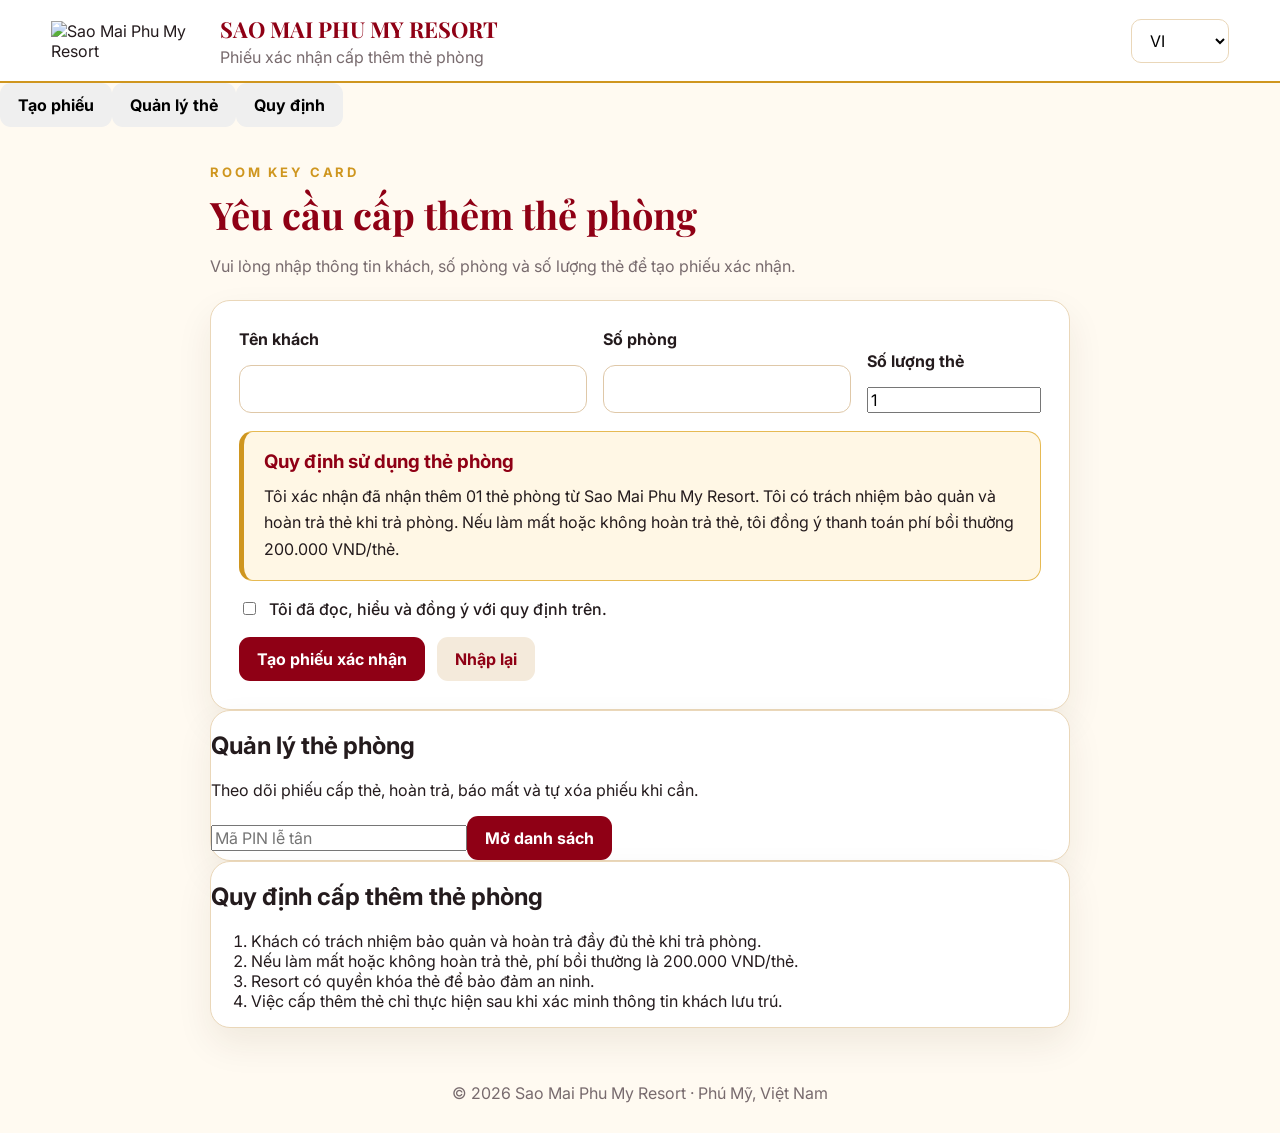
==== public/index.html @ 5bd834b5 "Add files via upload" ====
<!doctype html><html lang="vi"><head><meta charset="utf-8"><meta name="viewport" content="width=device-width,initial-scale=1"><meta name="theme-color" content="#8f0015"><title>Sao Mai Phu My Resort | Room Card Manager</title><link rel="preconnect" href="https://fonts.googleapis.com"><link rel="preconnect" href="https://fonts.gstatic.com" crossorigin><link href="https://fonts.googleapis.com/css2?family=Inter:wght@400;500;600;700&family=Playfair+Display:wght@600;700&display=swap" rel="stylesheet"><link rel="stylesheet" href="/styles.css"></head><body>
<header class="topbar no-print"><div class="brand"><img src="/assets/sao-mai-logo.svg" alt="Sao Mai Phu My Resort"><div><h1>SAO MAI PHU MY RESORT</h1><p data-i18n="subtitle">Hệ thống cấp và quản lý thẻ phòng</p></div></div><select id="language"><option value="vi">VI</option><option value="en">EN</option><option value="zh">中文</option><option value="ko">한국어</option></select></header>
<nav class="tabs no-print"><button class="tab active" data-tab="create" data-i18n="createTab">Tạo phiếu</button><button class="tab" data-tab="manage" data-i18n="manageTab">Quản lý thẻ</button><button class="tab" data-tab="rules" data-i18n="rulesTab">Quy định</button></nav>
<main>
<section id="create" class="panel active"><div class="hero no-print"><span class="eyebrow">ROOM KEY CARD</span><h2 data-i18n="heroTitle">Yêu cầu cấp thêm thẻ phòng</h2><p data-i18n="heroText">Nhập thông tin khách, số phòng và số lượng thẻ để tạo phiếu xác nhận.</p></div>
<form id="requestForm" class="card form-card no-print"><div class="form-row-three"><label><span data-i18n="guestName">Tên khách</span><input id="guestName" required></label><label><span data-i18n="roomNumber">Số phòng</span><input id="roomNumber" required></label><label><span data-i18n="cardCount">Số lượng thẻ</span><input id="cardCount" type="number" min="1" max="10" value="1" required></label></div><div class="terms-box full"><h3 data-i18n="termsTitle">Quy định sử dụng thẻ phòng</h3><p id="termsText"></p></div><label class="agree full"><input id="agree" type="checkbox" required><span data-i18n="agreeText">Tôi đã đọc, hiểu và đồng ý với quy định trên.</span></label><div class="actions full"><button type="submit" class="primary" data-i18n="createReceipt">Tạo phiếu xác nhận</button><button type="reset" class="secondary" data-i18n="reset">Nhập lại</button></div></form>
<section id="receipt" class="receipt hidden"><div class="receipt-header"><img src="/assets/sao-mai-logo.svg" alt="Sao Mai Phu My Resort"><div><h2 data-i18n="receiptTitle">PHIẾU XÁC NHẬN CẤP THÊM THẺ PHÒNG</h2><p>SAO MAI PHU MY RESORT</p></div></div><div class="rule"></div><div class="receipt-info"><p><strong data-i18n="codeLabel">Mã phiếu:</strong> <span id="rCode"></span></p><p><strong data-i18n="guestNameLabel">Họ và tên khách:</strong> <span id="rGuestName"></span></p><p><strong data-i18n="roomNumberLabel">Số phòng:</strong> <span id="rRoomNumber"></span></p><p><strong data-i18n="extraCardLabel">Số lượng thẻ cấp thêm:</strong> <span id="rCardCount"></span></p><p><strong data-i18n="issuedAtLabel">Thời gian cấp:</strong> <span id="rIssuedAt"></span></p></div><div class="confirmation"><h3 data-i18n="confirmationTitle">XÁC NHẬN CỦA KHÁCH</h3><p id="confirmationText"></p></div><p id="rPlaceDate" class="place-date"></p><div class="signatures"><div><h4 data-i18n="guestSignature">KHÁCH XÁC NHẬN</h4><p data-i18n="signFullName">(Ký và ghi rõ họ tên)</p><div class="signature-line"></div></div><div><h4 data-i18n="staffSignature">NHÂN VIÊN LỄ TÂN</h4><p data-i18n="signFullName">(Ký và ghi rõ họ tên)</p><div class="signature-line"></div></div></div><div class="actions no-print receipt-actions"><button id="printBtn" class="primary" data-i18n="print">In phiếu</button><button id="newBtn" class="secondary" data-i18n="newReceipt">Nhập khách mới</button></div></section></section>
<section id="manage" class="panel no-print"><div class="card admin-card"><h2 data-i18n="manageTitle">Quản lý thẻ phòng</h2><p data-i18n="manageHint">Theo dõi phiếu cấp thẻ, hoàn trả, báo mất và tự xóa phiếu khi cần.</p><div class="admin-login"><input id="adminPin" type="password" placeholder="Mã PIN lễ tân"><button id="loadAdmin" class="primary" data-i18n="openList">Mở danh sách</button></div><div id="adminArea" class="hidden"><div class="stats"><div><b id="countActive">0</b><span data-i18n="active">Đang sử dụng</span></div><div><b id="countReturned">0</b><span data-i18n="returned">Đã hoàn trả</span></div><div><b id="countLost">0</b><span data-i18n="lost">Báo mất</span></div><div><b id="totalCompensation">0 ₫</b><span data-i18n="compensation">Phí bồi thường</span></div></div><div class="filters"><input id="adminSearch" placeholder="Tên khách, số phòng, mã phiếu..."><select id="statusFilter"><option value="" data-i18n="allStatuses">Tất cả trạng thái</option><option value="active" data-i18n="active">Đang sử dụng</option><option value="returned" data-i18n="returned">Đã hoàn trả</option><option value="lost" data-i18n="lost">Báo mất</option><option value="paid" data-i18n="paid">Đã thu phí</option><option value="cancelled" data-i18n="cancelled">Đã hủy</option></select><button id="refreshAdmin" class="secondary" data-i18n="refresh">Làm mới</button></div><div class="bulk-bar"><label class="bulk-check"><input id="selectAllRows" type="checkbox"><span data-i18n="selectAll">Chọn tất cả</span></label><button id="deleteSelected" class="danger" data-i18n="deleteSelected">Xóa đã chọn</button></div><div class="table-wrap"><table><thead><tr><th><input id="selectAllHead" type="checkbox"></th><th data-i18n="code">Mã</th><th data-i18n="guest">Khách</th><th data-i18n="room">Phòng</th><th data-i18n="cards">Số thẻ</th><th data-i18n="issuedAt">Ngày cấp</th><th data-i18n="status">Trạng thái</th><th data-i18n="actions">Thao tác</th></tr></thead><tbody id="adminRows"></tbody></table></div></div></div></section>
<section id="rules" class="panel no-print"><article class="card rules-card"><h2 data-i18n="rulesTitle">Quy định cấp thêm thẻ phòng</h2><ol><li data-i18n="rule1">Khách có trách nhiệm bảo quản và hoàn trả đầy đủ thẻ khi trả phòng.</li><li data-i18n="rule2">Nếu làm mất hoặc không hoàn trả thẻ, phí bồi thường là 200.000 VND/thẻ.</li><li data-i18n="rule3">Resort có quyền khóa thẻ để bảo đảm an ninh.</li><li data-i18n="rule4">Việc cấp thêm thẻ chỉ thực hiện sau khi xác minh thông tin khách lưu trú.</li></ol></article></section>
</main><footer class="no-print">© <span id="year"></span> Sao Mai Phu My Resort · Phú Mỹ, Việt Nam</footer><script src="/app.js"></script></body></html>
---- styles.css ----
:root{
  --wine:#8f0015;
  --gold:#cf961f;
  --cream:#fffaf1;
  --ink:#241b1d;
  --muted:#786b6e;
  --line:#ead7b9;
  --card:#ffffff;
}
*{box-sizing:border-box}
body{margin:0;background:var(--cream);color:var(--ink);font-family:Inter,Arial,sans-serif}
.topbar{display:flex;justify-content:space-between;align-items:center;padding:14px 4%;background:#fff;border-bottom:2px solid var(--gold)}
.brand{display:flex;align-items:center;gap:14px}
.brand img{width:155px;height:auto}
.brand h1{margin:0;color:var(--wine);font:700 22px "Playfair Display",serif}
.brand p{margin:3px 0 0;color:var(--muted)}
select,input,button{font:inherit}
select{padding:10px 14px;border:1px solid var(--line);border-radius:10px;background:#fff}
main{max-width:900px;margin:auto;padding:34px 20px 55px}
.hero{margin-bottom:24px}
.eyebrow{color:var(--gold);font-weight:700;letter-spacing:.22em;font-size:13px}
.hero h2{margin:8px 0;color:var(--wine);font:700 38px "Playfair Display",serif}
.hero p{color:var(--muted)}
.card,.receipt{background:var(--card);border:1px solid var(--line);border-radius:20px;box-shadow:0 16px 36px rgba(68,35,0,.08)}
.form-card{display:grid;grid-template-columns:1fr 1fr;gap:18px;padding:28px}
label span{display:block;margin-bottom:8px;font-weight:700}
input[type=text],input:not([type]){width:100%;padding:13px 14px;border:1px solid #dfc8a8;border-radius:12px;outline:none}
input:focus{border-color:var(--wine);box-shadow:0 0 0 3px rgba(143,0,21,.08)}
.full{grid-column:1/-1}
.terms-box{padding:18px 20px;background:#fff7e5;border:1px solid #e6ba53;border-left:5px solid var(--gold);border-radius:14px}
.terms-box h3{margin:0 0 10px;color:var(--wine)}
.terms-box p{margin:0;line-height:1.65}
.agree{display:flex;align-items:flex-start;gap:10px}
.agree input{margin-top:3px}
.agree span{font-weight:500;margin:0}
.actions{display:flex;gap:12px;flex-wrap:wrap}
button{border:0;border-radius:11px;padding:12px 18px;font-weight:700;cursor:pointer}
.primary{background:var(--wine);color:#fff}
.secondary{background:#f4eadb;color:var(--wine)}
.hidden{display:none!important}
.receipt{margin-top:26px;padding:34px;min-height:900px}
.receipt-header{display:flex;align-items:center;gap:20px}
.receipt-header img{width:170px}
.receipt-header h2{margin:0;color:var(--wine);font-size:23px}
.receipt-header p{margin:7px 0 0;letter-spacing:.06em}
.rule{height:2px;background:var(--gold);margin:20px 0}
.receipt-info p{font-size:17px;margin:15px 0}
.confirmation{margin-top:28px;padding:20px;border:1px solid var(--line);border-radius:14px}
.confirmation h3{text-align:center;color:var(--wine);margin-top:0}
.confirmation p{line-height:1.75;text-align:justify}
.place-date{text-align:right;margin:30px 0}
.signatures{display:grid;grid-template-columns:1fr 1fr;gap:60px;text-align:center;margin-top:25px}
.signatures h4{margin-bottom:4px}
.signatures p{margin-top:0;color:var(--muted);font-size:13px}
.signature-line{height:100px;border-bottom:1px dotted #777}
.receipt-actions{margin-top:30px}
footer{text-align:center;color:var(--muted);padding:0 20px 30px}
@media(max-width:700px){.topbar{align-items:flex-start}.brand img{width:115px}.brand h1{font-size:16px}.brand p{font-size:12px}.hero h2{font-size:30px}.form-card{grid-template-columns:1fr;padding:20px}.full{grid-column:auto}.receipt-header{align-items:flex-start}.receipt-header img{width:120px}.receipt-header h2{font-size:18px}.signatures{gap:20px}}
@page{size:A4 portrait;margin:15mm}
@media print{
  body{background:#fff}
  .no-print{display:none!important}
  main{max-width:none;padding:0}
  .receipt{display:block!important;margin:0;padding:0;border:0;border-radius:0;box-shadow:none;min-height:auto}
  .receipt-header img{width:50mm}
  .receipt-header h2{font-size:18pt}
  .receipt-info p{font-size:12pt;margin:12px 0}
  .confirmation{margin-top:20px;padding:16px}
  .confirmation p{font-size:11.5pt;line-height:1.65}
  .place-date{margin:26px 0}
  .signature-line{height:45mm}
}
.form-row-three {
  display: grid;
  grid-template-columns: 1.4fr 1fr 0.7fr;
  gap: 16px;
  grid-column: 1 / -1;
  align-items: end;
}

.form-row-three label {
  display: flex;
  flex-direction: column;
  gap: 8px;
}

.form-row-three input {
  width: 100%;
  box-sizing: border-box;
}

@media (max-width: 760px) {
  .form-row-three {
    grid-template-columns: 1fr;
  }
}
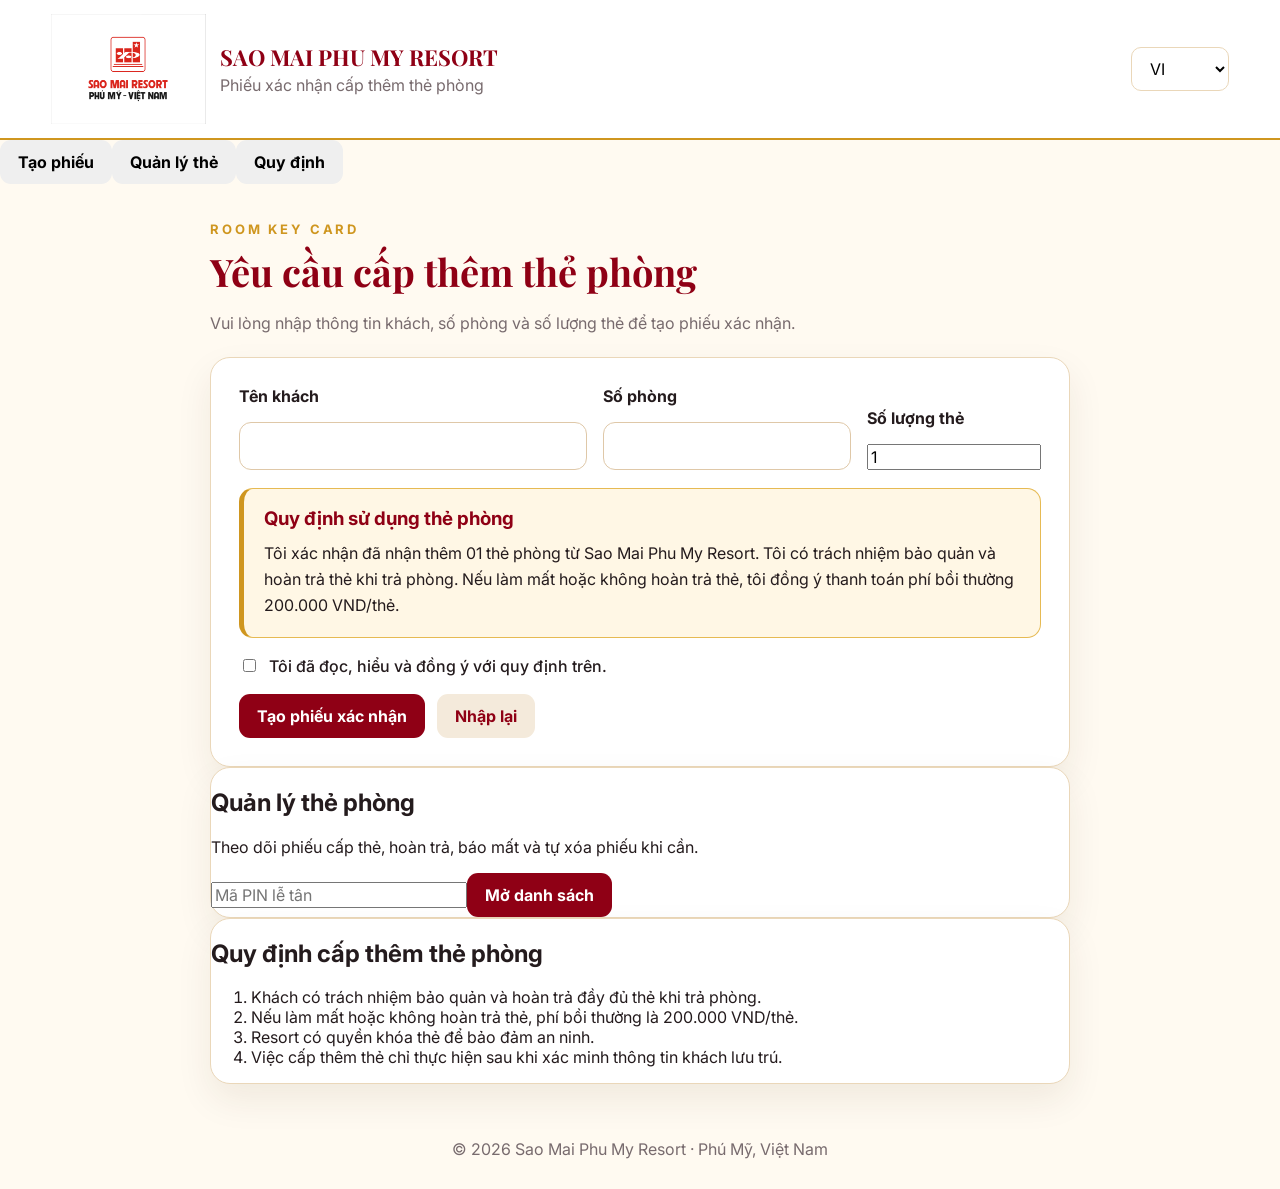
==== commit bf956196: "Update index.html" ====
--- a/public/index.html
+++ b/public/index.html
@@ -1,10 +1,10 @@
 <!doctype html><html lang="vi"><head><meta charset="utf-8"><meta name="viewport" content="width=device-width,initial-scale=1"><meta name="theme-color" content="#8f0015"><title>Sao Mai Phu My Resort | Room Card Manager</title><link rel="preconnect" href="https://fonts.googleapis.com"><link rel="preconnect" href="https://fonts.gstatic.com" crossorigin><link href="https://fonts.googleapis.com/css2?family=Inter:wght@400;500;600;700&family=Playfair+Display:wght@600;700&display=swap" rel="stylesheet"><link rel="stylesheet" href="/styles.css"></head><body>
-<header class="topbar no-print"><div class="brand"><img src="/assets/sao-mai-logo.svg" alt="Sao Mai Phu My Resort"><div><h1>SAO MAI PHU MY RESORT</h1><p data-i18n="subtitle">Hệ thống cấp và quản lý thẻ phòng</p></div></div><select id="language"><option value="vi">VI</option><option value="en">EN</option><option value="zh">中文</option><option value="ko">한국어</option></select></header>
+<header class="topbar no-print"><div class="brand"><img src="/sao-mai-logo.jpg" alt="Sao Mai Phu My Resort"><div><h1>SAO MAI PHU MY RESORT</h1><p data-i18n="subtitle">Hệ thống cấp và quản lý thẻ phòng</p></div></div><select id="language"><option value="vi">VI</option><option value="en">EN</option><option value="zh">中文</option><option value="ko">한국어</option></select></header>
 <nav class="tabs no-print"><button class="tab active" data-tab="create" data-i18n="createTab">Tạo phiếu</button><button class="tab" data-tab="manage" data-i18n="manageTab">Quản lý thẻ</button><button class="tab" data-tab="rules" data-i18n="rulesTab">Quy định</button></nav>
 <main>
 <section id="create" class="panel active"><div class="hero no-print"><span class="eyebrow">ROOM KEY CARD</span><h2 data-i18n="heroTitle">Yêu cầu cấp thêm thẻ phòng</h2><p data-i18n="heroText">Nhập thông tin khách, số phòng và số lượng thẻ để tạo phiếu xác nhận.</p></div>
 <form id="requestForm" class="card form-card no-print"><div class="form-row-three"><label><span data-i18n="guestName">Tên khách</span><input id="guestName" required></label><label><span data-i18n="roomNumber">Số phòng</span><input id="roomNumber" required></label><label><span data-i18n="cardCount">Số lượng thẻ</span><input id="cardCount" type="number" min="1" max="10" value="1" required></label></div><div class="terms-box full"><h3 data-i18n="termsTitle">Quy định sử dụng thẻ phòng</h3><p id="termsText"></p></div><label class="agree full"><input id="agree" type="checkbox" required><span data-i18n="agreeText">Tôi đã đọc, hiểu và đồng ý với quy định trên.</span></label><div class="actions full"><button type="submit" class="primary" data-i18n="createReceipt">Tạo phiếu xác nhận</button><button type="reset" class="secondary" data-i18n="reset">Nhập lại</button></div></form>
-<section id="receipt" class="receipt hidden"><div class="receipt-header"><img src="/assets/sao-mai-logo.svg" alt="Sao Mai Phu My Resort"><div><h2 data-i18n="receiptTitle">PHIẾU XÁC NHẬN CẤP THÊM THẺ PHÒNG</h2><p>SAO MAI PHU MY RESORT</p></div></div><div class="rule"></div><div class="receipt-info"><p><strong data-i18n="codeLabel">Mã phiếu:</strong> <span id="rCode"></span></p><p><strong data-i18n="guestNameLabel">Họ và tên khách:</strong> <span id="rGuestName"></span></p><p><strong data-i18n="roomNumberLabel">Số phòng:</strong> <span id="rRoomNumber"></span></p><p><strong data-i18n="extraCardLabel">Số lượng thẻ cấp thêm:</strong> <span id="rCardCount"></span></p><p><strong data-i18n="issuedAtLabel">Thời gian cấp:</strong> <span id="rIssuedAt"></span></p></div><div class="confirmation"><h3 data-i18n="confirmationTitle">XÁC NHẬN CỦA KHÁCH</h3><p id="confirmationText"></p></div><p id="rPlaceDate" class="place-date"></p><div class="signatures"><div><h4 data-i18n="guestSignature">KHÁCH XÁC NHẬN</h4><p data-i18n="signFullName">(Ký và ghi rõ họ tên)</p><div class="signature-line"></div></div><div><h4 data-i18n="staffSignature">NHÂN VIÊN LỄ TÂN</h4><p data-i18n="signFullName">(Ký và ghi rõ họ tên)</p><div class="signature-line"></div></div></div><div class="actions no-print receipt-actions"><button id="printBtn" class="primary" data-i18n="print">In phiếu</button><button id="newBtn" class="secondary" data-i18n="newReceipt">Nhập khách mới</button></div></section></section>
+<section id="receipt" class="receipt hidden"><div class="receipt-header"><img src="/sao-mai-logo.jpg" alt="Sao Mai Phu My Resort"><div><h2 data-i18n="receiptTitle">PHIẾU XÁC NHẬN CẤP THÊM THẺ PHÒNG</h2><p>SAO MAI PHU MY RESORT</p></div></div><div class="rule"></div><div class="receipt-info"><p><strong data-i18n="codeLabel">Mã phiếu:</strong> <span id="rCode"></span></p><p><strong data-i18n="guestNameLabel">Họ và tên khách:</strong> <span id="rGuestName"></span></p><p><strong data-i18n="roomNumberLabel">Số phòng:</strong> <span id="rRoomNumber"></span></p><p><strong data-i18n="extraCardLabel">Số lượng thẻ cấp thêm:</strong> <span id="rCardCount"></span></p><p><strong data-i18n="issuedAtLabel">Thời gian cấp:</strong> <span id="rIssuedAt"></span></p></div><div class="confirmation"><h3 data-i18n="confirmationTitle">XÁC NHẬN CỦA KHÁCH</h3><p id="confirmationText"></p></div><p id="rPlaceDate" class="place-date"></p><div class="signatures"><div><h4 data-i18n="guestSignature">KHÁCH XÁC NHẬN</h4><p data-i18n="signFullName">(Ký và ghi rõ họ tên)</p><div class="signature-line"></div></div><div><h4 data-i18n="staffSignature">NHÂN VIÊN LỄ TÂN</h4><p data-i18n="signFullName">(Ký và ghi rõ họ tên)</p><div class="signature-line"></div></div></div><div class="actions no-print receipt-actions"><button id="printBtn" class="primary" data-i18n="print">In phiếu</button><button id="newBtn" class="secondary" data-i18n="newReceipt">Nhập khách mới</button></div></section></section>
 <section id="manage" class="panel no-print"><div class="card admin-card"><h2 data-i18n="manageTitle">Quản lý thẻ phòng</h2><p data-i18n="manageHint">Theo dõi phiếu cấp thẻ, hoàn trả, báo mất và tự xóa phiếu khi cần.</p><div class="admin-login"><input id="adminPin" type="password" placeholder="Mã PIN lễ tân"><button id="loadAdmin" class="primary" data-i18n="openList">Mở danh sách</button></div><div id="adminArea" class="hidden"><div class="stats"><div><b id="countActive">0</b><span data-i18n="active">Đang sử dụng</span></div><div><b id="countReturned">0</b><span data-i18n="returned">Đã hoàn trả</span></div><div><b id="countLost">0</b><span data-i18n="lost">Báo mất</span></div><div><b id="totalCompensation">0 ₫</b><span data-i18n="compensation">Phí bồi thường</span></div></div><div class="filters"><input id="adminSearch" placeholder="Tên khách, số phòng, mã phiếu..."><select id="statusFilter"><option value="" data-i18n="allStatuses">Tất cả trạng thái</option><option value="active" data-i18n="active">Đang sử dụng</option><option value="returned" data-i18n="returned">Đã hoàn trả</option><option value="lost" data-i18n="lost">Báo mất</option><option value="paid" data-i18n="paid">Đã thu phí</option><option value="cancelled" data-i18n="cancelled">Đã hủy</option></select><button id="refreshAdmin" class="secondary" data-i18n="refresh">Làm mới</button></div><div class="bulk-bar"><label class="bulk-check"><input id="selectAllRows" type="checkbox"><span data-i18n="selectAll">Chọn tất cả</span></label><button id="deleteSelected" class="danger" data-i18n="deleteSelected">Xóa đã chọn</button></div><div class="table-wrap"><table><thead><tr><th><input id="selectAllHead" type="checkbox"></th><th data-i18n="code">Mã</th><th data-i18n="guest">Khách</th><th data-i18n="room">Phòng</th><th data-i18n="cards">Số thẻ</th><th data-i18n="issuedAt">Ngày cấp</th><th data-i18n="status">Trạng thái</th><th data-i18n="actions">Thao tác</th></tr></thead><tbody id="adminRows"></tbody></table></div></div></div></section>
 <section id="rules" class="panel no-print"><article class="card rules-card"><h2 data-i18n="rulesTitle">Quy định cấp thêm thẻ phòng</h2><ol><li data-i18n="rule1">Khách có trách nhiệm bảo quản và hoàn trả đầy đủ thẻ khi trả phòng.</li><li data-i18n="rule2">Nếu làm mất hoặc không hoàn trả thẻ, phí bồi thường là 200.000 VND/thẻ.</li><li data-i18n="rule3">Resort có quyền khóa thẻ để bảo đảm an ninh.</li><li data-i18n="rule4">Việc cấp thêm thẻ chỉ thực hiện sau khi xác minh thông tin khách lưu trú.</li></ol></article></section>
-</main><footer class="no-print">© <span id="year"></span> Sao Mai Phu My Resort · Phú Mỹ, Việt Nam</footer><script src="/app.js"></script></body></html>+</main><footer class="no-print">© <span id="year"></span> Sao Mai Phu My Resort · Phú Mỹ, Việt Nam</footer><script src="/app.js"></script></body></html>
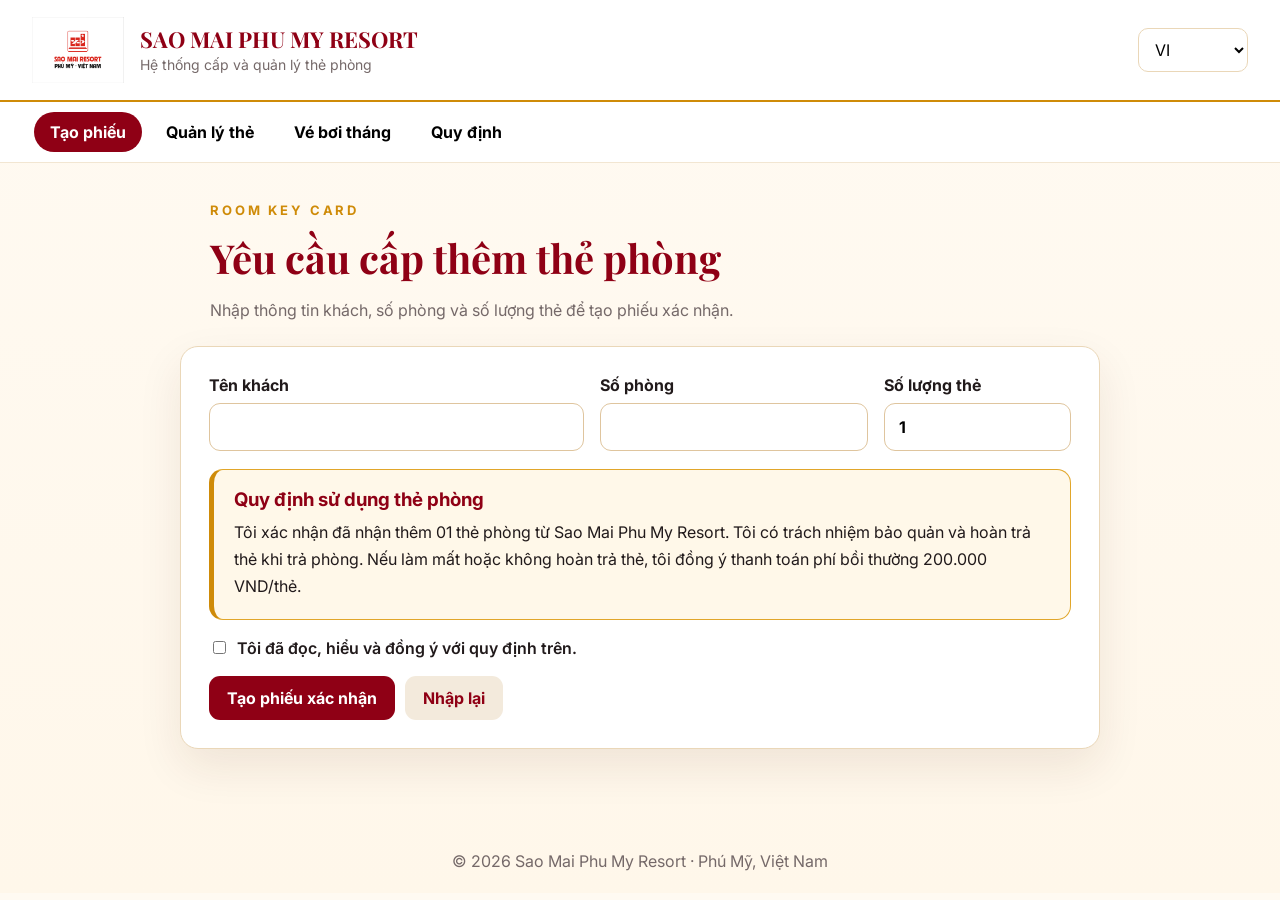
==== commit 10ed580c: "Add files via upload" ====
--- a/public/index.html
+++ b/public/index.html
@@ -1,10 +1,12 @@
 <!doctype html><html lang="vi"><head><meta charset="utf-8"><meta name="viewport" content="width=device-width,initial-scale=1"><meta name="theme-color" content="#8f0015"><title>Sao Mai Phu My Resort | Room Card Manager</title><link rel="preconnect" href="https://fonts.googleapis.com"><link rel="preconnect" href="https://fonts.gstatic.com" crossorigin><link href="https://fonts.googleapis.com/css2?family=Inter:wght@400;500;600;700&family=Playfair+Display:wght@600;700&display=swap" rel="stylesheet"><link rel="stylesheet" href="/styles.css"></head><body>
 <header class="topbar no-print"><div class="brand"><img src="/sao-mai-logo.jpg" alt="Sao Mai Phu My Resort"><div><h1>SAO MAI PHU MY RESORT</h1><p data-i18n="subtitle">Hệ thống cấp và quản lý thẻ phòng</p></div></div><select id="language"><option value="vi">VI</option><option value="en">EN</option><option value="zh">中文</option><option value="ko">한국어</option></select></header>
-<nav class="tabs no-print"><button class="tab active" data-tab="create" data-i18n="createTab">Tạo phiếu</button><button class="tab" data-tab="manage" data-i18n="manageTab">Quản lý thẻ</button><button class="tab" data-tab="rules" data-i18n="rulesTab">Quy định</button></nav>
+<nav class="tabs no-print"><button class="tab active" data-tab="create" data-i18n="createTab">Tạo phiếu</button><button class="tab" data-tab="manage" data-i18n="manageTab">Quản lý thẻ</button><button class="tab" data-tab="pool">Vé bơi tháng</button><button class="tab" data-tab="rules" data-i18n="rulesTab">Quy định</button></nav>
 <main>
 <section id="create" class="panel active"><div class="hero no-print"><span class="eyebrow">ROOM KEY CARD</span><h2 data-i18n="heroTitle">Yêu cầu cấp thêm thẻ phòng</h2><p data-i18n="heroText">Nhập thông tin khách, số phòng và số lượng thẻ để tạo phiếu xác nhận.</p></div>
 <form id="requestForm" class="card form-card no-print"><div class="form-row-three"><label><span data-i18n="guestName">Tên khách</span><input id="guestName" required></label><label><span data-i18n="roomNumber">Số phòng</span><input id="roomNumber" required></label><label><span data-i18n="cardCount">Số lượng thẻ</span><input id="cardCount" type="number" min="1" max="10" value="1" required></label></div><div class="terms-box full"><h3 data-i18n="termsTitle">Quy định sử dụng thẻ phòng</h3><p id="termsText"></p></div><label class="agree full"><input id="agree" type="checkbox" required><span data-i18n="agreeText">Tôi đã đọc, hiểu và đồng ý với quy định trên.</span></label><div class="actions full"><button type="submit" class="primary" data-i18n="createReceipt">Tạo phiếu xác nhận</button><button type="reset" class="secondary" data-i18n="reset">Nhập lại</button></div></form>
 <section id="receipt" class="receipt hidden"><div class="receipt-header"><img src="/sao-mai-logo.jpg" alt="Sao Mai Phu My Resort"><div><h2 data-i18n="receiptTitle">PHIẾU XÁC NHẬN CẤP THÊM THẺ PHÒNG</h2><p>SAO MAI PHU MY RESORT</p></div></div><div class="rule"></div><div class="receipt-info"><p><strong data-i18n="codeLabel">Mã phiếu:</strong> <span id="rCode"></span></p><p><strong data-i18n="guestNameLabel">Họ và tên khách:</strong> <span id="rGuestName"></span></p><p><strong data-i18n="roomNumberLabel">Số phòng:</strong> <span id="rRoomNumber"></span></p><p><strong data-i18n="extraCardLabel">Số lượng thẻ cấp thêm:</strong> <span id="rCardCount"></span></p><p><strong data-i18n="issuedAtLabel">Thời gian cấp:</strong> <span id="rIssuedAt"></span></p></div><div class="confirmation"><h3 data-i18n="confirmationTitle">XÁC NHẬN CỦA KHÁCH</h3><p id="confirmationText"></p></div><p id="rPlaceDate" class="place-date"></p><div class="signatures"><div><h4 data-i18n="guestSignature">KHÁCH XÁC NHẬN</h4><p data-i18n="signFullName">(Ký và ghi rõ họ tên)</p><div class="signature-line"></div></div><div><h4 data-i18n="staffSignature">NHÂN VIÊN LỄ TÂN</h4><p data-i18n="signFullName">(Ký và ghi rõ họ tên)</p><div class="signature-line"></div></div></div><div class="actions no-print receipt-actions"><button id="printBtn" class="primary" data-i18n="print">In phiếu</button><button id="newBtn" class="secondary" data-i18n="newReceipt">Nhập khách mới</button></div></section></section>
 <section id="manage" class="panel no-print"><div class="card admin-card"><h2 data-i18n="manageTitle">Quản lý thẻ phòng</h2><p data-i18n="manageHint">Theo dõi phiếu cấp thẻ, hoàn trả, báo mất và tự xóa phiếu khi cần.</p><div class="admin-login"><input id="adminPin" type="password" placeholder="Mã PIN lễ tân"><button id="loadAdmin" class="primary" data-i18n="openList">Mở danh sách</button></div><div id="adminArea" class="hidden"><div class="stats"><div><b id="countActive">0</b><span data-i18n="active">Đang sử dụng</span></div><div><b id="countReturned">0</b><span data-i18n="returned">Đã hoàn trả</span></div><div><b id="countLost">0</b><span data-i18n="lost">Báo mất</span></div><div><b id="totalCompensation">0 ₫</b><span data-i18n="compensation">Phí bồi thường</span></div></div><div class="filters"><input id="adminSearch" placeholder="Tên khách, số phòng, mã phiếu..."><select id="statusFilter"><option value="" data-i18n="allStatuses">Tất cả trạng thái</option><option value="active" data-i18n="active">Đang sử dụng</option><option value="returned" data-i18n="returned">Đã hoàn trả</option><option value="lost" data-i18n="lost">Báo mất</option><option value="paid" data-i18n="paid">Đã thu phí</option><option value="cancelled" data-i18n="cancelled">Đã hủy</option></select><button id="refreshAdmin" class="secondary" data-i18n="refresh">Làm mới</button></div><div class="bulk-bar"><label class="bulk-check"><input id="selectAllRows" type="checkbox"><span data-i18n="selectAll">Chọn tất cả</span></label><button id="deleteSelected" class="danger" data-i18n="deleteSelected">Xóa đã chọn</button></div><div class="table-wrap"><table><thead><tr><th><input id="selectAllHead" type="checkbox"></th><th data-i18n="code">Mã</th><th data-i18n="guest">Khách</th><th data-i18n="room">Phòng</th><th data-i18n="cards">Số thẻ</th><th data-i18n="issuedAt">Ngày cấp</th><th data-i18n="status">Trạng thái</th><th data-i18n="actions">Thao tác</th></tr></thead><tbody id="adminRows"></tbody></table></div></div></div></section>
+
+<section id="pool" class="panel no-print"><div class="card admin-card pool-card"><h2>Quản lý vé bơi tháng</h2><p>Theo dõi khách mua vé, ngày hiệu lực và cảnh báo vé sắp hết hạn.</p><div class="admin-login"><input id="poolPin" type="password" placeholder="Mã PIN lễ tân"><button id="openPool" class="primary">Mở quản lý vé</button></div><div id="poolArea" class="hidden"><form id="poolForm" class="pool-form"><label><span>Tên khách</span><input id="poolGuest" required placeholder="Nhập tên khách"></label><label><span>Loại vé</span><select id="poolType" required><option value="large">Vé bơi tháng lớn</option><option value="small">Vé bơi tháng nhỏ</option></select></label><label><span>Từ ngày</span><input id="poolStart" type="date" required></label><label><span>Đến ngày</span><input id="poolEnd" type="date" required></label><label class="pool-note"><span>Ghi chú</span><input id="poolNote" placeholder="Không bắt buộc"></label><button class="primary" type="submit">Lưu vé</button></form><div class="stats pool-stats"><div><b id="poolValid">0</b><span>Còn hạn</span></div><div><b id="poolSoon">0</b><span>Sắp hết hạn ≤ 7 ngày</span></div><div><b id="poolExpired">0</b><span>Đã hết hạn</span></div><div><b id="poolTotal">0</b><span>Tổng vé</span></div></div><div class="pool-filters"><input id="poolSearch" placeholder="Tìm theo tên khách..."><select id="poolTypeFilter"><option value="">Tất cả loại vé</option><option value="large">Vé tháng lớn</option><option value="small">Vé tháng nhỏ</option></select><select id="poolStatusFilter"><option value="">Tất cả trạng thái</option><option value="valid">Còn hạn</option><option value="soon">Sắp hết hạn</option><option value="expired">Đã hết hạn</option></select><button id="poolRefresh" class="secondary" type="button">Làm mới</button></div><div class="table-wrap pool-table"><table><thead><tr><th>Tên khách</th><th>Loại vé</th><th>Từ ngày</th><th>Đến ngày</th><th>Còn lại</th><th>Trạng thái</th><th>Thao tác</th></tr></thead><tbody id="poolRows"></tbody></table></div></div></div></section>
 <section id="rules" class="panel no-print"><article class="card rules-card"><h2 data-i18n="rulesTitle">Quy định cấp thêm thẻ phòng</h2><ol><li data-i18n="rule1">Khách có trách nhiệm bảo quản và hoàn trả đầy đủ thẻ khi trả phòng.</li><li data-i18n="rule2">Nếu làm mất hoặc không hoàn trả thẻ, phí bồi thường là 200.000 VND/thẻ.</li><li data-i18n="rule3">Resort có quyền khóa thẻ để bảo đảm an ninh.</li><li data-i18n="rule4">Việc cấp thêm thẻ chỉ thực hiện sau khi xác minh thông tin khách lưu trú.</li></ol></article></section>
 </main><footer class="no-print">© <span id="year"></span> Sao Mai Phu My Resort · Phú Mỹ, Việt Nam</footer><script src="/app.js"></script></body></html>
--- a/styles.css
+++ b/styles.css
@@ -1,96 +1,319 @@
-:root{
-  --wine:#8f0015;
-  --gold:#cf961f;
-  --cream:#fffaf1;
-  --ink:#241b1d;
-  --muted:#786b6e;
-  --line:#ead7b9;
-  --card:#ffffff;
-}
-*{box-sizing:border-box}
-body{margin:0;background:var(--cream);color:var(--ink);font-family:Inter,Arial,sans-serif}
-.topbar{display:flex;justify-content:space-between;align-items:center;padding:14px 4%;background:#fff;border-bottom:2px solid var(--gold)}
-.brand{display:flex;align-items:center;gap:14px}
-.brand img{width:155px;height:auto}
-.brand h1{margin:0;color:var(--wine);font:700 22px "Playfair Display",serif}
-.brand p{margin:3px 0 0;color:var(--muted)}
-select,input,button{font:inherit}
-select{padding:10px 14px;border:1px solid var(--line);border-radius:10px;background:#fff}
-main{max-width:900px;margin:auto;padding:34px 20px 55px}
-.hero{margin-bottom:24px}
-.eyebrow{color:var(--gold);font-weight:700;letter-spacing:.22em;font-size:13px}
-.hero h2{margin:8px 0;color:var(--wine);font:700 38px "Playfair Display",serif}
-.hero p{color:var(--muted)}
-.card,.receipt{background:var(--card);border:1px solid var(--line);border-radius:20px;box-shadow:0 16px 36px rgba(68,35,0,.08)}
-.form-card{display:grid;grid-template-columns:1fr 1fr;gap:18px;padding:28px}
-label span{display:block;margin-bottom:8px;font-weight:700}
-input[type=text],input:not([type]){width:100%;padding:13px 14px;border:1px solid #dfc8a8;border-radius:12px;outline:none}
-input:focus{border-color:var(--wine);box-shadow:0 0 0 3px rgba(143,0,21,.08)}
-.full{grid-column:1/-1}
-.terms-box{padding:18px 20px;background:#fff7e5;border:1px solid #e6ba53;border-left:5px solid var(--gold);border-radius:14px}
-.terms-box h3{margin:0 0 10px;color:var(--wine)}
-.terms-box p{margin:0;line-height:1.65}
-.agree{display:flex;align-items:flex-start;gap:10px}
-.agree input{margin-top:3px}
-.agree span{font-weight:500;margin:0}
-.actions{display:flex;gap:12px;flex-wrap:wrap}
-button{border:0;border-radius:11px;padding:12px 18px;font-weight:700;cursor:pointer}
-.primary{background:var(--wine);color:#fff}
-.secondary{background:#f4eadb;color:var(--wine)}
-.hidden{display:none!important}
-.receipt{margin-top:26px;padding:34px;min-height:900px}
-.receipt-header{display:flex;align-items:center;gap:20px}
-.receipt-header img{width:170px}
-.receipt-header h2{margin:0;color:var(--wine);font-size:23px}
-.receipt-header p{margin:7px 0 0;letter-spacing:.06em}
-.rule{height:2px;background:var(--gold);margin:20px 0}
-.receipt-info p{font-size:17px;margin:15px 0}
-.confirmation{margin-top:28px;padding:20px;border:1px solid var(--line);border-radius:14px}
-.confirmation h3{text-align:center;color:var(--wine);margin-top:0}
-.confirmation p{line-height:1.75;text-align:justify}
-.place-date{text-align:right;margin:30px 0}
-.signatures{display:grid;grid-template-columns:1fr 1fr;gap:60px;text-align:center;margin-top:25px}
-.signatures h4{margin-bottom:4px}
-.signatures p{margin-top:0;color:var(--muted);font-size:13px}
-.signature-line{height:100px;border-bottom:1px dotted #777}
-.receipt-actions{margin-top:30px}
-footer{text-align:center;color:var(--muted);padding:0 20px 30px}
-@media(max-width:700px){.topbar{align-items:flex-start}.brand img{width:115px}.brand h1{font-size:16px}.brand p{font-size:12px}.hero h2{font-size:30px}.form-card{grid-template-columns:1fr;padding:20px}.full{grid-column:auto}.receipt-header{align-items:flex-start}.receipt-header img{width:120px}.receipt-header h2{font-size:18px}.signatures{gap:20px}}
-@page{size:A4 portrait;margin:15mm}
-@media print{
-  body{background:#fff}
-  .no-print{display:none!important}
-  main{max-width:none;padding:0}
-  .receipt{display:block!important;margin:0;padding:0;border:0;border-radius:0;box-shadow:none;min-height:auto}
-  .receipt-header img{width:50mm}
-  .receipt-header h2{font-size:18pt}
-  .receipt-info p{font-size:12pt;margin:12px 0}
-  .confirmation{margin-top:20px;padding:16px}
-  .confirmation p{font-size:11.5pt;line-height:1.65}
-  .place-date{margin:26px 0}
-  .signature-line{height:45mm}
-}
-.form-row-three {
-  display: grid;
-  grid-template-columns: 1.4fr 1fr 0.7fr;
-  gap: 16px;
-  grid-column: 1 / -1;
-  align-items: end;
-}
-
-.form-row-three label {
-  display: flex;
-  flex-direction: column;
-  gap: 8px;
-}
-
-.form-row-three input {
-  width: 100%;
-  box-sizing: border-box;
-}
-
-@media (max-width: 760px) {
-  .form-row-three {
-    grid-template-columns: 1fr;
-  }
-}
+ :root{--wine:#8f0015;--wine2:#65000f;--gold:#cf8b08;--ink:#211a1b;--muted:#756969;--line:#ead7b8;--card:#fff;--shadow:0 18px 45px rgba(75,38,15,.09)}*{box-sizing:border-box}body{margin:0;font-family:Inter,sans-serif;color:var(--ink);background:linear-gradient(180deg,#fffaf2,#fff7ea)}button,input,select{font:inherit}.topbar{
+  display:flex;
+  align-items:center;
+  justify-content:space-between;
+  gap:24px;
+  padding:14px 32px;
+  background:#fff;
+  border-bottom:2px solid var(--gold);
+}
+
+.brand{
+  display:flex;
+  align-items:center;
+  gap:16px;
+}
+
+.brand img{
+  width:92px;
+  height:72px;
+  object-fit:contain;
+}
+
+.brand h1{
+  margin:0;
+  color:var(--wine);
+  font:700 22px "Playfair Display",serif;
+  line-height:1.15;
+}
+
+.brand p{
+  margin:4px 0 0;
+  color:var(--muted);
+  font-size:14px;
+}
+
+#language{
+  width:110px !important;
+  min-width:110px;
+  flex:0 0 110px;
+  padding:10px 12px;
+  border:1px solid var(--line);
+  border-radius:10px;
+  background:#fff;
+}.tabs{display:flex;gap:8px;padding:10px 34px;background:#fff;border-bottom:1px solid #f2e6d2}.tab{border:0;background:transparent;padding:10px 16px;border-radius:999px;font-weight:700;cursor:pointer}.tab.active{background:var(--wine);color:#fff}main{max-width:1180px;margin:auto;padding:36px 22px 80px}.panel{display:none}.panel.active{display:block}.hero{max-width:860px;margin:0 auto 26px}.eyebrow{letter-spacing:.22em;color:var(--gold);font-weight:700;font-size:13px}.hero h2{margin:12px 0;color:var(--wine);font:700 40px "Playfair Display",serif}.hero p{color:var(--muted)}.card,.receipt{background:#fff;border:1px solid var(--line);border-radius:18px;box-shadow:var(--shadow)}.form-card{max-width:920px;margin:auto;padding:28px;display:grid;gap:18px}.form-row-three{display:grid;grid-template-columns:1.4fr 1fr .7fr;gap:16px}label{display:flex;flex-direction:column;gap:8px;font-weight:700}input,select{width:100%;padding:13px 14px;border:1px solid #dfc59e;border-radius:11px;background:#fff}.full{grid-column:1/-1}.terms-box{padding:18px 20px;background:#fff8e9;border:1px solid #e1a62a;border-left:5px solid var(--gold);border-radius:14px}.terms-box h3{margin:0 0 8px;color:var(--wine)}.terms-box p{margin:0;line-height:1.7}.agree{flex-direction:row;align-items:center;font-weight:600}.agree input,.bulk-check input,.row-check,#selectAllHead{width:auto}.actions{display:flex;gap:10px;flex-wrap:wrap}button{border:0;border-radius:11px;padding:12px 18px;font-weight:700;cursor:pointer}.primary{background:var(--wine);color:#fff}.secondary{background:#f3eadc;color:var(--wine)}.danger{background:#b31831;color:#fff}.small-btn{padding:8px 10px;font-size:12px;margin:2px}.hidden{display:none!important}.receipt{max-width:920px;margin:26px auto 0;padding:34px;min-height:900px}.receipt-header{display:flex;gap:22px;align-items:center}.receipt-header img{width:150px;height:95px;object-fit:contain}.receipt-header h2{margin:0;color:var(--wine)}.rule{height:2px;background:var(--gold);margin:20px 0}.receipt-info p{font-size:17px;margin:12px 0}.confirmation{margin-top:26px;padding:22px;border:1px solid var(--line);border-radius:14px;text-align:center}.confirmation h3{color:var(--wine)}.confirmation p{text-align:left;line-height:1.75}.place-date{text-align:right;margin:28px 0}.signatures{display:grid;grid-template-columns:1fr 1fr;gap:50px;text-align:center}.signature-line{height:150px;border-bottom:1px dotted #777}.receipt-actions{margin-top:24px}.admin-card,.rules-card{padding:28px}.admin-card h2,.rules-card h2{color:var(--wine);font:700 30px "Playfair Display",serif}.admin-login{display:grid;grid-template-columns:1fr auto;gap:12px;margin-top:20px}.stats{display:grid;grid-template-columns:repeat(4,1fr);gap:12px;margin:24px 0}.stats div{border:1px solid var(--line);border-radius:15px;padding:18px;text-align:center}.stats b{display:block;color:var(--wine);font-size:28px}.stats span{color:var(--muted);font-size:13px}.filters{display:grid;grid-template-columns:1fr 260px auto;gap:12px;margin-bottom:14px}.bulk-bar{display:flex;justify-content:space-between;align-items:center;gap:12px;margin:10px 0 14px}.bulk-check{flex-direction:row;align-items:center}.table-wrap{overflow:auto;border:1px solid #f0dfc3;border-radius:12px}table{width:100%;border-collapse:collapse;background:#fff}th,td{padding:13px 12px;border-bottom:1px solid #f0dfc3;text-align:left;white-space:nowrap}th{background:#fff8ed;color:var(--wine)}.status{display:inline-block;padding:6px 10px;border-radius:999px;font-size:12px;font-weight:700}.status.active{background:#e8f7ef;color:#08733b}.status.returned{background:#edf3ff;color:#2859a8}.status.lost,.status.cancelled{background:#fff0f1;color:#a41324}.status.paid{background:#f4ecff;color:#65369a}.rules-card li{margin:14px 0;line-height:1.6}footer{text-align:center;padding:22px;color:var(--muted)}@media(max-width:800px){.topbar{padding:10px 14px}.brand img{width:90px;height:60px}.brand h1{font-size:16px}.tabs{padding:8px 12px;overflow:auto}.hero h2{font-size:30px}.form-row-three,.stats,.filters{grid-template-columns:1fr}.signatures{gap:18px}.receipt{padding:20px}.bulk-bar{align-items:flex-start;flex-direction:column}}@page{size:A4 portrait;margin:15mm}@media print{body{background:#fff}body *{visibility:hidden}.receipt,.receipt *{visibility:visible}.receipt{position:absolute;left:0;top:0;width:100%;max-width:none;margin:0;padding:0;border:0;box-shadow:none;min-height:auto}.no-print{display:none!important}.receipt-header img{width:50mm;height:30mm}.receipt-header h2{font-size:18pt}.receipt-info p{font-size:12pt}.confirmation p{font-size:11.5pt}.signature-line{height:45mm}}
+/* ===== LỊCH SỬ THẺ PHÒNG V5 ===== */
+
+.actions-cell{
+  vertical-align:top;
+}
+
+.action-buttons{
+  display:flex;
+  flex-wrap:wrap;
+  gap:8px;
+  align-items:center;
+}
+
+.history-btn{
+  background:#fff;
+  color:var(--wine);
+  border:1px solid var(--wine);
+}
+
+.history-btn:hover{
+  background:#fff3f5;
+}
+
+.history-row td{
+  padding:0 14px 14px !important;
+  background:#fffdf9;
+  border-top:0 !important;
+}
+
+.history-box{
+  margin-top:2px;
+  padding:15px 18px;
+  border:1px solid var(--line);
+  border-radius:12px;
+  background:#fffaf2;
+}
+
+.history-title{
+  margin-bottom:10px;
+  color:var(--wine);
+  font-weight:700;
+  font-size:14px;
+}
+
+.history-list{
+  display:flex;
+  flex-direction:column;
+  gap:8px;
+}
+
+/* ===== LỊCH SỬ THẺ PHÒNG - BỐ CỤC ĐẸP ===== */
+
+.history-row td{
+  padding:8px 14px 14px !important;
+  background:#fffdf9;
+  border-top:0 !important;
+}
+
+.history-box{
+  width:100%;
+  box-sizing:border-box;
+  padding:16px 18px;
+  border:1px solid var(--line);
+  border-radius:12px;
+  background:#fffaf2;
+}
+
+.history-title{
+  margin-bottom:12px;
+  color:var(--wine);
+  font-weight:700;
+  font-size:14px;
+}
+
+.history-list{
+  display:flex;
+  flex-direction:column;
+  gap:9px;
+}
+
+.history-item{
+  display:grid;
+  grid-template-columns:165px 14px 150px minmax(280px,1fr);
+  align-items:start;
+  column-gap:8px;
+  font-size:13px;
+  line-height:1.45;
+}
+
+.history-time{
+  color:#777;
+  white-space:nowrap;
+}
+
+.history-dot{
+  color:var(--gold);
+  text-align:center;
+  font-weight:700;
+}
+
+.history-action{
+  color:var(--wine);
+  font-weight:700;
+  white-space:nowrap;
+}
+
+.history-detail{
+  color:var(--ink);
+  min-width:0;
+  overflow-wrap:anywhere;
+}
+
+.history-loading,
+.history-empty{
+  color:var(--muted);
+  font-size:13px;
+}
+
+
+/* TABLET */
+@media(max-width:1100px){
+
+  .history-item{
+    grid-template-columns:145px 12px 135px minmax(220px,1fr);
+    font-size:12.5px;
+  }
+
+}
+
+
+/* MOBILE */
+@media(max-width:750px){
+
+  .history-box{
+    padding:14px;
+  }
+
+  .history-item{
+    display:grid;
+    grid-template-columns:1fr;
+    gap:2px;
+    padding:8px 0;
+    border-bottom:1px dashed var(--line);
+  }
+
+  .history-item:last-child{
+    border-bottom:0;
+  }
+
+  .history-dot{
+    display:none;
+  }
+
+  .history-time{
+    font-size:11px;
+  }
+
+  .history-action{
+    font-size:13px;
+  }
+
+  .history-detail{
+    padding-left:0;
+  }
+
+}
+
+.history-time{
+  color:var(--muted);
+  white-space:nowrap;
+}
+
+.history-dot{
+  color:var(--gold);
+  text-align:center;
+}
+
+.history-action{
+  color:var(--wine);
+  font-weight:700;
+}
+
+.history-detail{
+  color:var(--ink);
+}
+
+.history-loading,
+.history-empty{
+  color:var(--muted);
+  font-size:13px;
+}
+
+@media(max-width:800px){
+  .history-item{
+    grid-template-columns:1fr;
+    gap:2px;
+    padding-bottom:8px;
+    border-bottom:1px dashed var(--line);
+  }
+
+  .history-dot{
+    display:none;
+  }
+
+  .history-time{
+    font-size:12px;
+  }
+}
+/* ===== LÀM GỌN BẢNG QUẢN LÝ ===== */
+
+.table-wrap table{
+  width:100%;
+  table-layout:fixed;
+}
+
+.table-wrap th:nth-child(1),
+.table-wrap td:nth-child(1){
+  width:32px;
+}
+
+.table-wrap th:nth-child(2),
+.table-wrap td:nth-child(2){
+  width:75px;
+}
+
+.table-wrap th:nth-child(3),
+.table-wrap td:nth-child(3){
+  width:135px;
+}
+
+.table-wrap th:nth-child(4),
+.table-wrap td:nth-child(4){
+  width:65px;
+}
+
+.table-wrap th:nth-child(5),
+.table-wrap td:nth-child(5){
+  width:135px;
+}
+
+.table-wrap th:nth-child(6),
+.table-wrap td:nth-child(6){
+  width:145px;
+}
+
+.table-wrap th:nth-child(7),
+.table-wrap td:nth-child(7){
+  width:190px;
+}
+
+.table-wrap th:nth-child(8),
+.table-wrap td:nth-child(8){
+  width:230px;
+}
+
+.code-cell{
+  white-space:nowrap;
+  font-weight:600;
+}
+
+.table-wrap td{
+  overflow-wrap:anywhere;
+}
+
+.table-wrap td small{
+  white-space:normal;
+  line-height:1.35;
+}
+
+.actions-cell{
+  white-space:normal;
+}
+
+/* ===== QUẢN LÝ VÉ BƠI THÁNG ===== */
+.pool-form{display:grid;grid-template-columns:1.5fr 1fr 1fr 1fr;gap:12px;align-items:end;margin:22px 0;padding:18px;background:#fffaf2;border:1px solid var(--line);border-radius:14px}.pool-form label{font-size:13px}.pool-form .pool-note{grid-column:1/4}.pool-form button{height:47px}.pool-filters{display:grid;grid-template-columns:1fr 190px 210px auto;gap:10px;margin:16px 0}.pool-table th,.pool-table td{white-space:normal}.pool-table table{min-width:900px}.pool-table th:nth-child(1){width:22%}.pool-table th:nth-child(2){width:16%}.pool-status{display:inline-block;padding:6px 10px;border-radius:999px;font-size:12px;font-weight:700}.pool-status.valid{background:#e8f7ef;color:#08733b}.pool-status.soon{background:#fff4d8;color:#9a6500}.pool-status.expired{background:#fff0f1;color:#a41324}.pool-days{font-weight:700}.pool-actions{display:flex;gap:6px;flex-wrap:wrap}.pool-actions button{padding:8px 10px;font-size:12px}@media(max-width:800px){.pool-form,.pool-filters{grid-template-columns:1fr}.pool-form .pool-note{grid-column:auto}}
